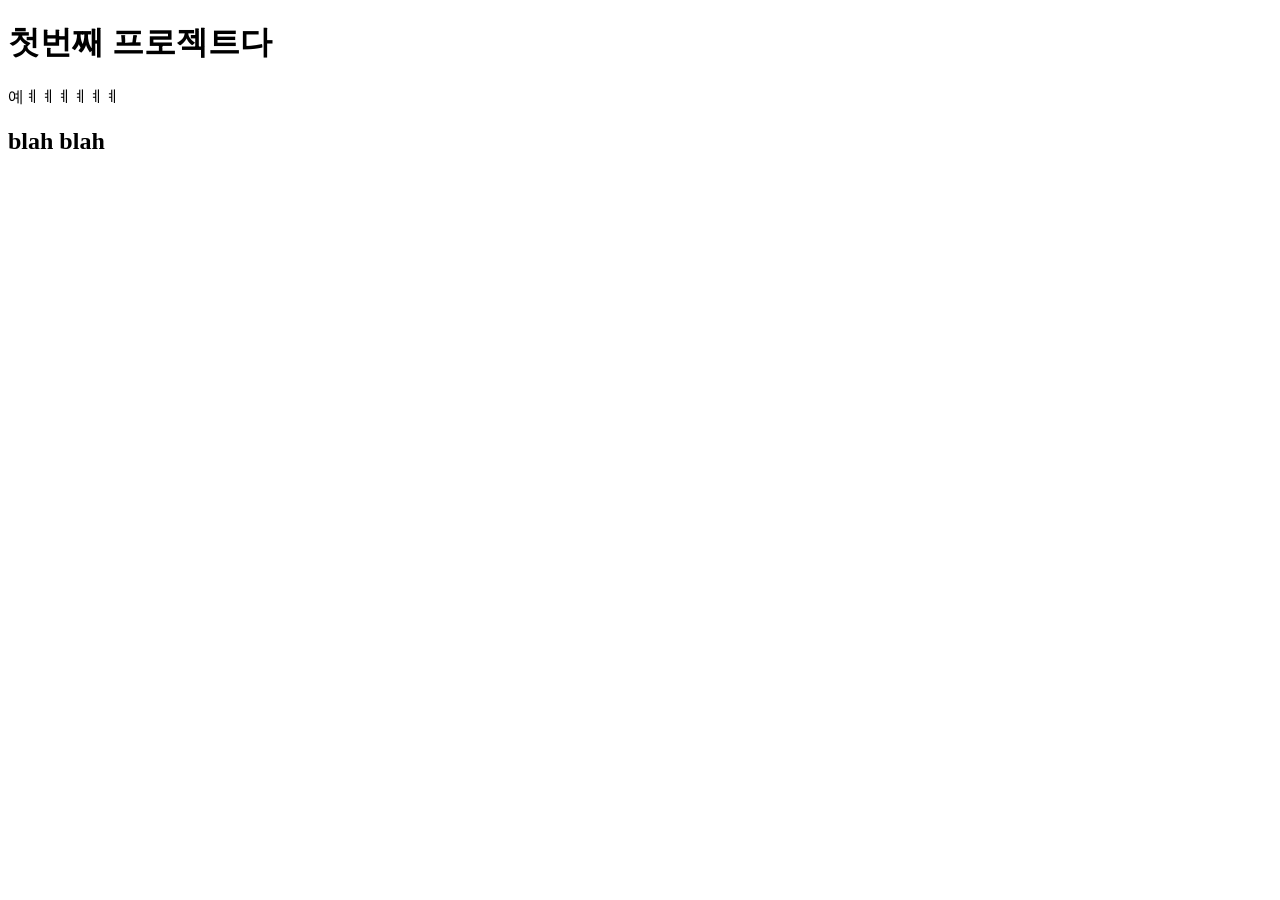
==== index.html @ 7f2707d1 "first commit" ====
<!DOCTYPE html>
<html lang="en">

<head>
    <meta charset="UTF-8" />
    <meta name="viewport" content="width=device-width, initial-scale=1.0" />
    <title>Document</title>
    <link rel="stylesheet" href="style.css" />
</head>

<body>
    <h1>첫번째 프로젝트다</h1>
    <p>예ㅖㅖㅖㅖㅖㅖ</p>
    <h2>blah blah</h2>
</body>

</html>
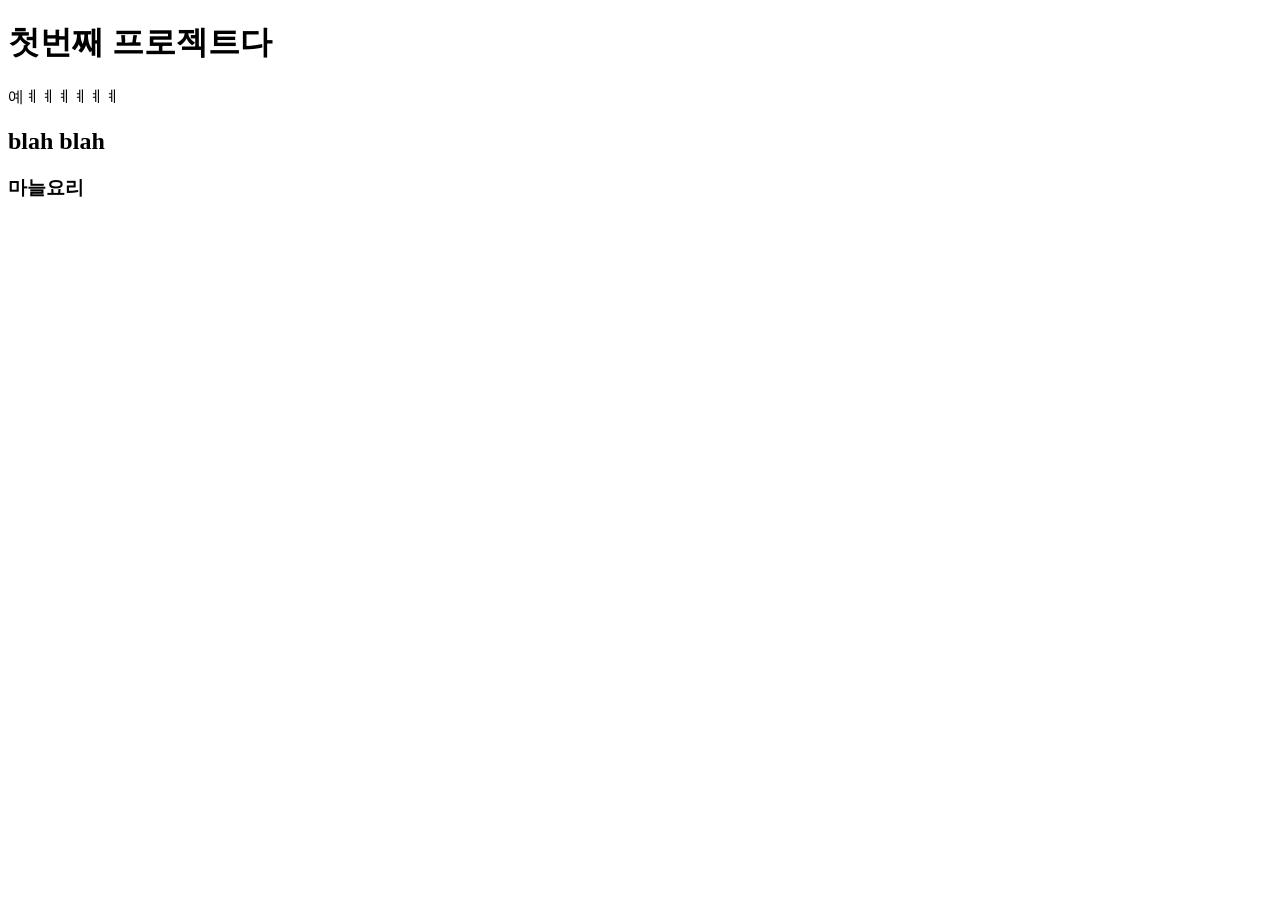
==== commit 9ce70292: "second commit" ====
--- a/index.html
+++ b/index.html
@@ -12,6 +12,7 @@
     <h1>첫번째 프로젝트다</h1>
     <p>예ㅖㅖㅖㅖㅖㅖ</p>
     <h2>blah blah</h2>
+    <h3>마늘요리</h3>
 </body>
 
 </html>
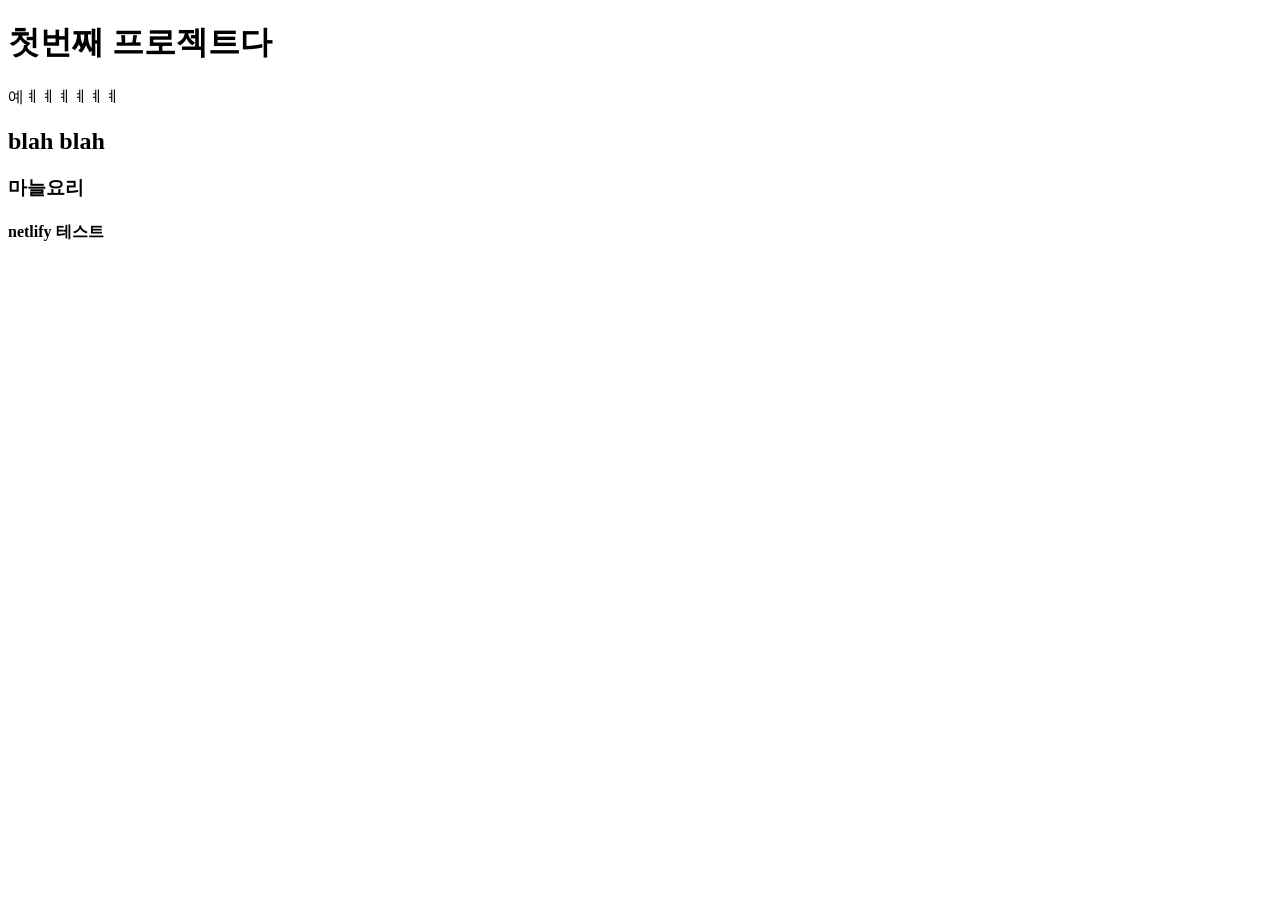
==== commit ae72623b: "netlify change check" ====
--- a/index.html
+++ b/index.html
@@ -13,6 +13,7 @@
     <p>예ㅖㅖㅖㅖㅖㅖ</p>
     <h2>blah blah</h2>
     <h3>마늘요리</h3>
+    <h4>netlify 테스트</h4>
 </body>
 
 </html>
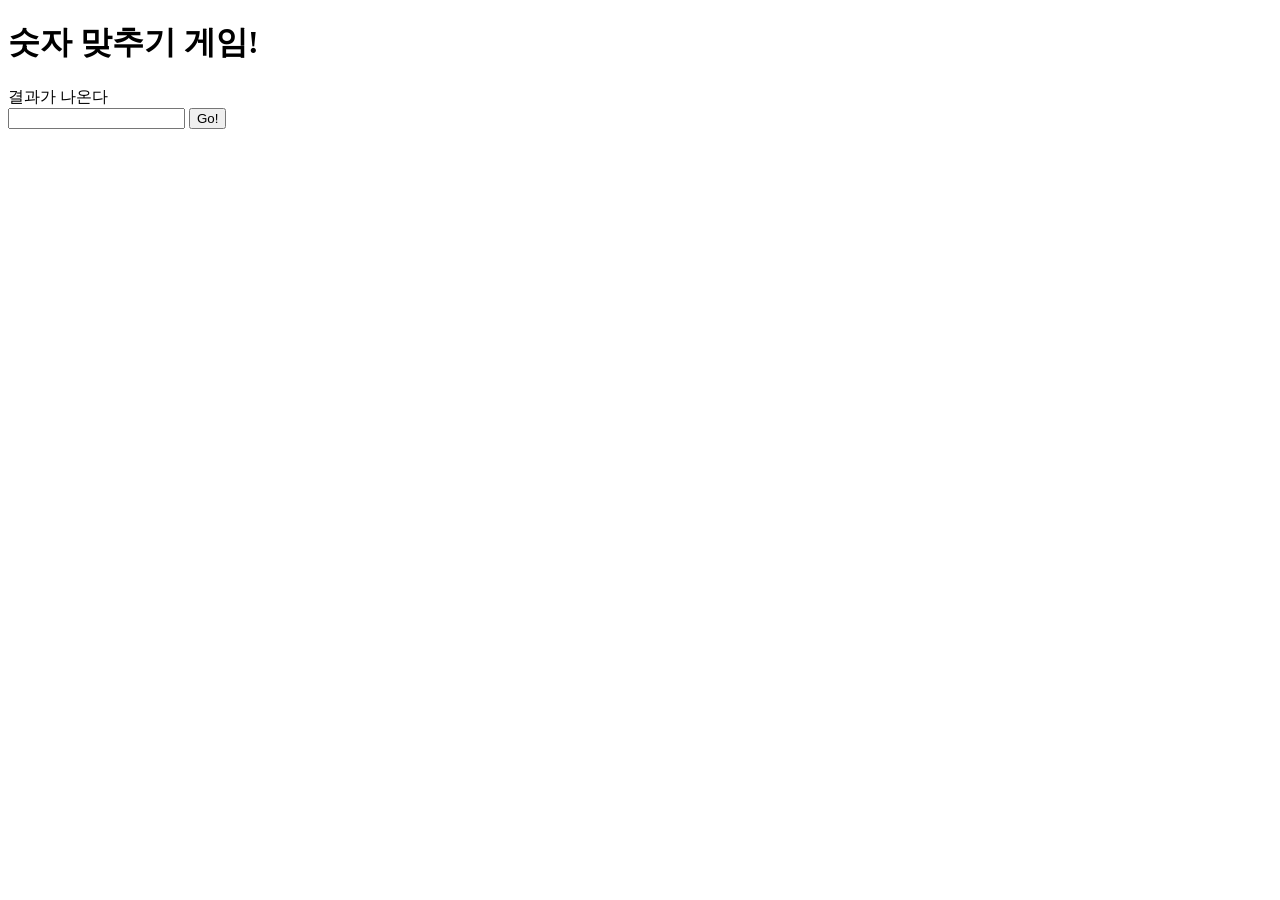
==== commit 99c9bdaa: "moved number guess game out" ====
--- a/index.html
+++ b/index.html
@@ -1,19 +1,17 @@
 <!DOCTYPE html>
 <html lang="en">
+<head>
+    <meta charset="UTF-8">
+    <meta name="viewport" content="width=device-width, initial-scale=1.0">
+    <title>Document</title>
+    <link rel="stylesheet" href="style.css">
+</head>
+<body>
+    <h1>숫자 맞추기 게임!</h1>
+    <div id="result-area">결과가 나온다</div>
+    <input type="number" id="user-input"/>
+    <button id="play-button">Go!</button>
 
-<head>
-    <meta charset="UTF-8" />
-    <meta name="viewport" content="width=device-width, initial-scale=1.0" />
-    <title>Document</title>
-    <link rel="stylesheet" href="style.css" />
-</head>
-
-<body>
-    <h1>첫번째 프로젝트다</h1>
-    <p>예ㅖㅖㅖㅖㅖㅖ</p>
-    <h2>blah blah</h2>
-    <h3>마늘요리</h3>
-    <h4>netlify 테스트</h4>
+    <script src="main.js"></script>
 </body>
-
 </html>
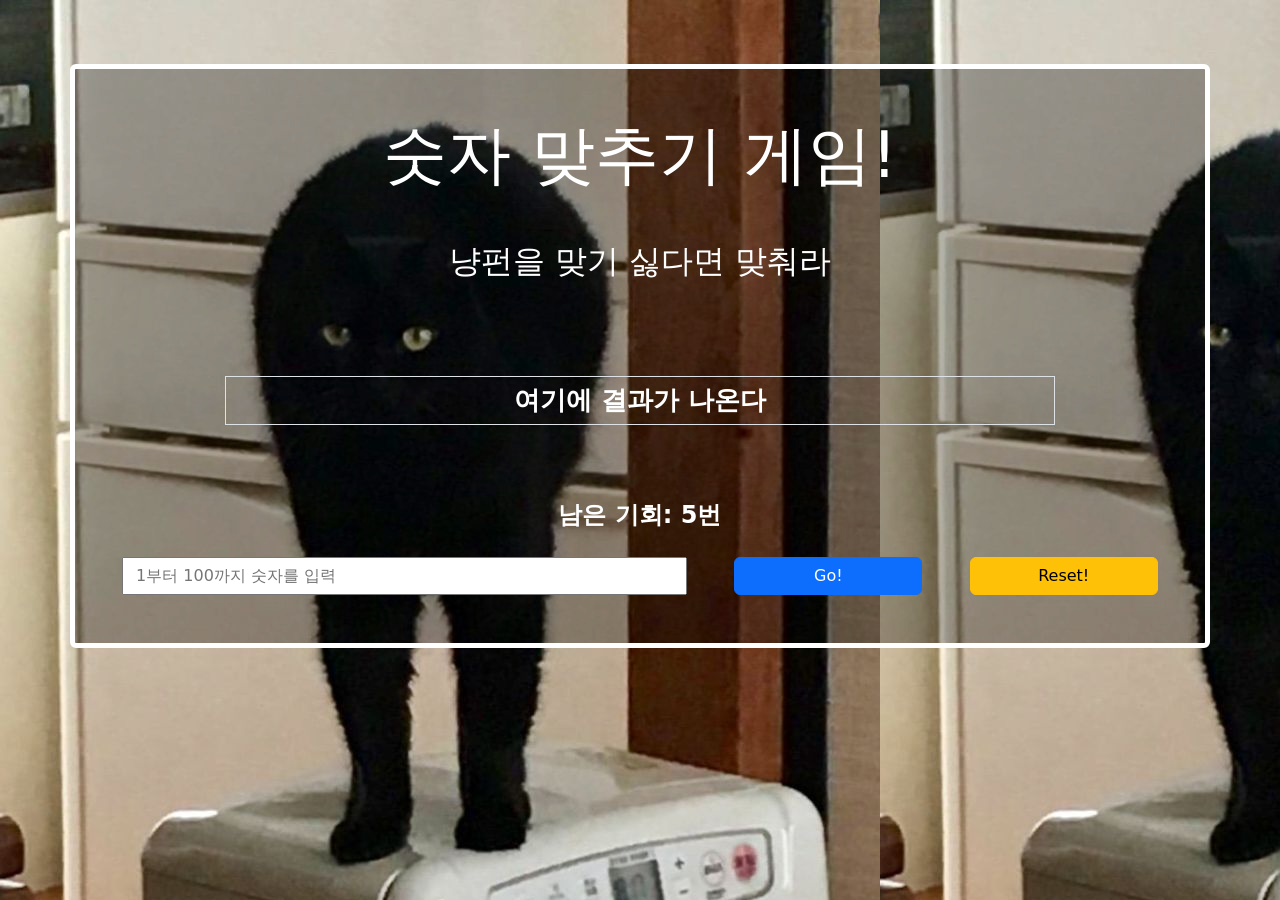
==== commit 1d405015: "made guess number game" ====
--- a/index.html
+++ b/index.html
@@ -4,14 +4,31 @@
     <meta charset="UTF-8">
     <meta name="viewport" content="width=device-width, initial-scale=1.0">
     <title>Document</title>
+    <link href="https://cdn.jsdelivr.net/npm/bootstrap@5.3.1/dist/css/bootstrap.min.css" rel="stylesheet" integrity="sha384-4bw+/aepP/YC94hEpVNVgiZdgIC5+VKNBQNGCHeKRQN+PtmoHDEXuppvnDJzQIu9" crossorigin="anonymous">
     <link rel="stylesheet" href="style.css">
 </head>
-<body>
-    <h1>숫자 맞추기 게임!</h1>
-    <div id="result-area">결과가 나온다</div>
-    <input type="number" id="user-input"/>
-    <button id="play-button">Go!</button>
-
+<body class="p-3 mb-2 text-white">
+    <main class="container d-flex justify-content-center flex-column mt-5 border rounded border-5 border-white">
+        <h1 class="text-center mt-5 mb-4">숫자 맞추기 게임!</h1>
+        <h5 class="text-center mt-4 mb-5">냥펀을 맞기 싫다면 맞춰라</h5>
+        
+        <div id="result-area" class="text-center mt-5 mb-4 pt-1 pb-1 border align-self-center w-75">여기에 결과가 나온다</div>
+        <img src="assets/up_cat.jpeg" height=250 class="align-self-center up-cat"/>
+        <img src="assets/down_cat.jpeg" height=250 class="align-self-center down-cat"/>
+        <img src="assets/np.gif" height=250 class="align-self-center punch-cat"/>
+        <img src="assets/scgif.gif" height=250 class="align-self-center space-cat"/>
+        
+        
+        
+        <div id="chance-area" class="text-center mb-4 mt-5">남은 기회: 5번</div>
+        <div class="row d-flex justify-content-evenly mb-5">
+            <input type="number" placeholder="1부터 100까지 숫자를 입력" id="user-input" class="col-6"/>
+            <button type="button" id="play-button" class="btn btn-primary col-2">Go!</button>
+            <button id="reset-button" class="btn btn-warning col-2">Reset!</button>
+        </div>
+    </main>
+    
+    <script src="https://cdn.jsdelivr.net/npm/bootstrap@5.3.1/dist/js/bootstrap.bundle.min.js" integrity="sha384-HwwvtgBNo3bZJJLYd8oVXjrBZt8cqVSpeBNS5n7C8IVInixGAoxmnlMuBnhbgrkm" crossorigin="anonymous"></script>
     <script src="main.js"></script>
 </body>
 </html>
--- a/style.css
+++ b/style.css
@@ -0,0 +1,47 @@
+input::-webkit-inner-spin-button {
+    appearance: none;
+    -moz-appearance: none;
+    -webkit-appearance: none;
+}
+body {
+    background-image: url("assets/black_cat.jpeg");
+}
+main {
+    background-color: darkgray;
+    background-color: rgba(0,0,0,0.3);
+}
+
+h1 {
+    font-size: 4em;
+}
+
+h5 {
+    font-size: 2em;
+    color: rgb(255, 255, 255);
+}
+
+#result-area {
+    font-size: 1.6em;
+    font-weight: 600;
+}
+
+#chance-area {
+    font-size: 1.5em;
+    font-weight: 700;
+}
+
+.up-cat {
+    display: none;
+}
+
+.down-cat {
+    display: none;
+}
+
+.punch-cat {
+    display: none;
+}
+
+.space-cat {
+    display: none;
+}
